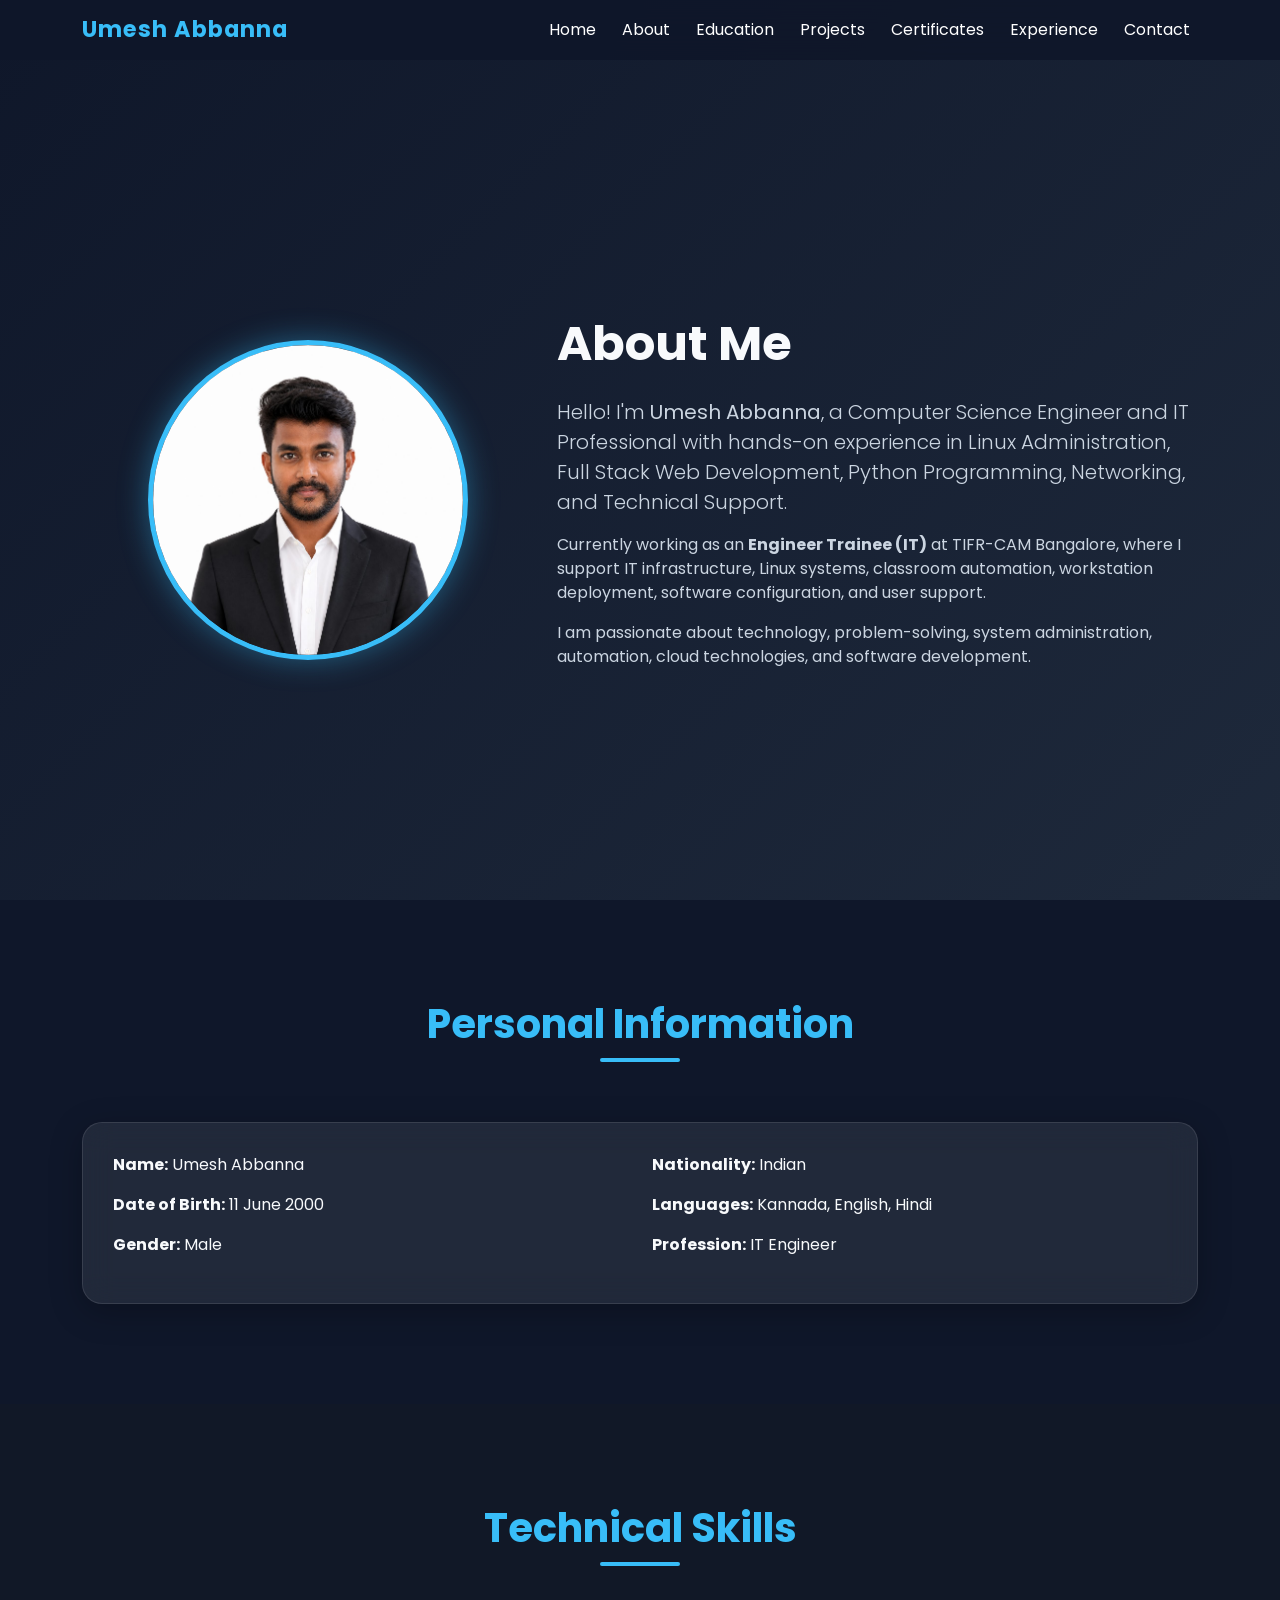
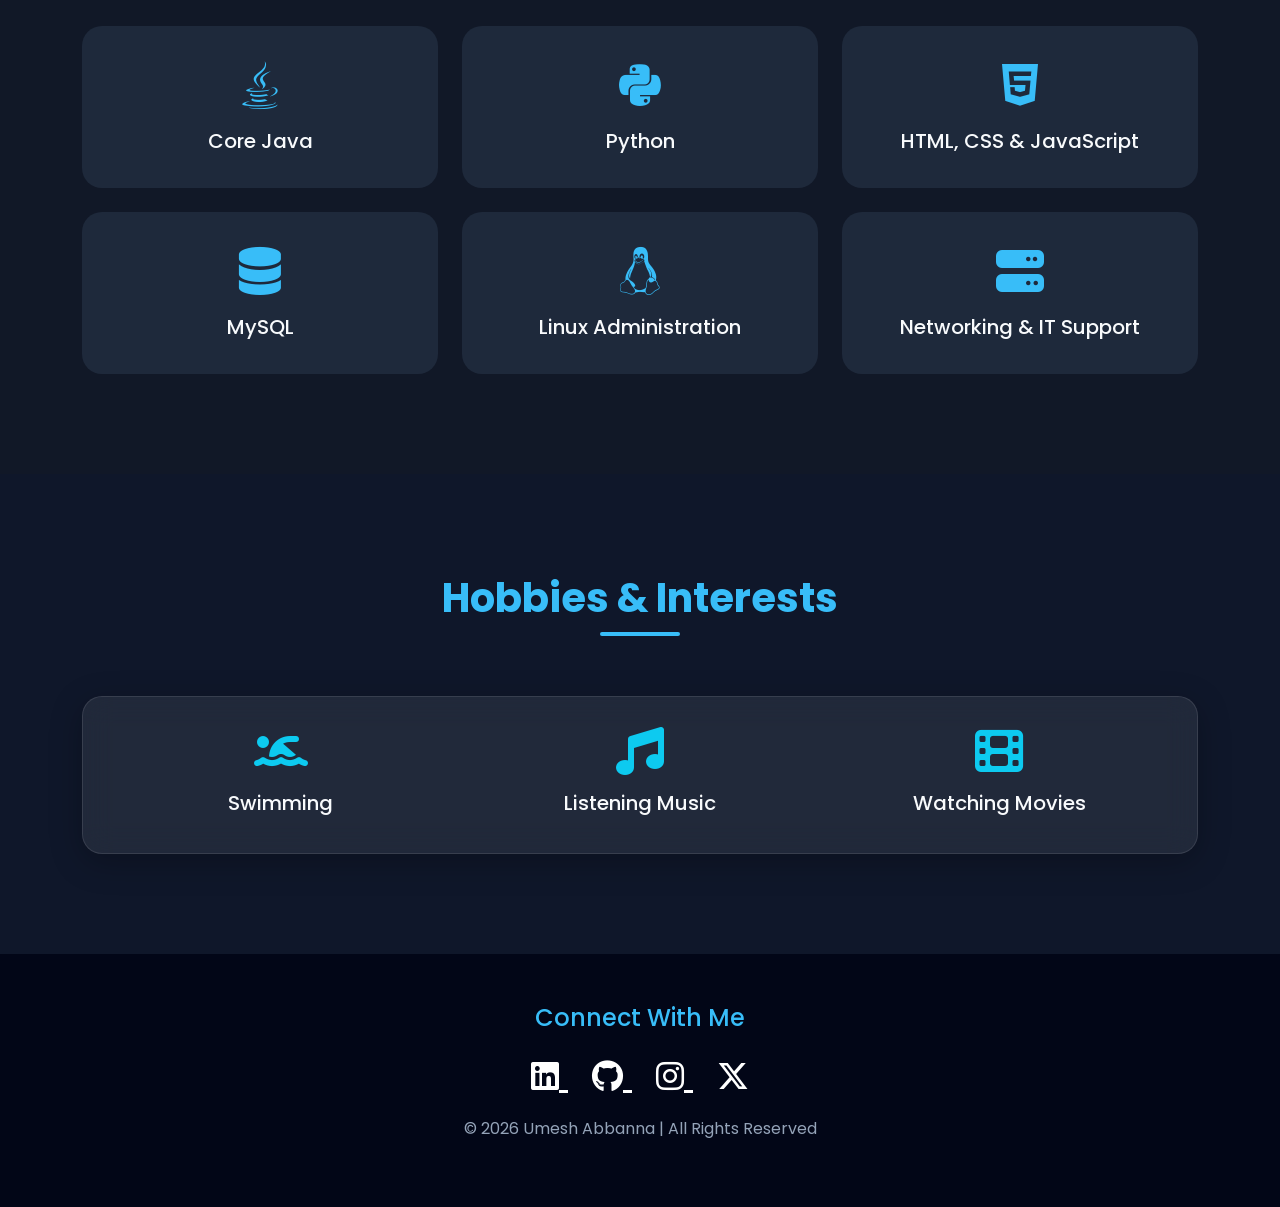
==== about.html @ c058a25c "Add files via upload" ====
<!DOCTYPE html>
<html lang="en">

<head>
    <meta charset="UTF-8">
    <meta name="viewport" content="width=device-width, initial-scale=1.0">
    <title>About Me | Umesh Abbanna</title>

    <!-- Bootstrap -->
    <link href="https://cdn.jsdelivr.net/npm/bootstrap@5.3.3/dist/css/bootstrap.min.css" rel="stylesheet">

    <!-- Font Awesome -->
    <link rel="stylesheet"
        href="https://cdnjs.cloudflare.com/ajax/libs/font-awesome/6.6.0/css/all.min.css">

    <!-- AOS -->
    <link href="https://unpkg.com/aos@2.3.4/dist/aos.css" rel="stylesheet">

    <!-- Main CSS -->
    <link rel="stylesheet" href="index.css">
</head>

<body>

    <!-- Navbar -->
    <nav class="navbar navbar-expand-lg navbar-dark fixed-top custom-navbar">

        <div class="container">

            <a class="navbar-brand fw-bold" href="index.html">
                Umesh Abbanna
            </a>

            <button class="navbar-toggler"
                type="button"
                data-bs-toggle="collapse"
                data-bs-target="#navbarNav">

                <span class="navbar-toggler-icon"></span>

            </button>

            <div class="collapse navbar-collapse" id="navbarNav">

                <ul class="navbar-nav ms-auto">

                    <li class="nav-item">
                        <a class="nav-link" href="index.html">Home</a>
                    </li>

                    <li class="nav-item">
                        <a class="nav-link active" href="about.html">About</a>
                    </li>

                    <li class="nav-item">
                        <a class="nav-link" href="education.html">Education</a>
                    </li>

                    <li class="nav-item">
                        <a class="nav-link" href="project.html">Projects</a>
                    </li>

                    <li class="nav-item">
                        <a class="nav-link" href="certificate.html">Certificates</a>
                    </li>

                    <li class="nav-item">
                        <a class="nav-link" href="experience.html">Experience</a>
                    </li>

                    <li class="nav-item">
                        <a class="nav-link" href="contact.html">Contact</a>
                    </li>

                </ul>

            </div>

        </div>

    </nav>

    <!-- Hero Section -->
    <section class="hero-section">

        <div class="container">

            <div class="row align-items-center">

                <div class="col-lg-5 text-center"
                    data-aos="fade-right">

                    <img src="Umesh photo.jpeg"
                        alt="Umesh Abbanna"
                        class="profile-image">

                </div>

                <div class="col-lg-7"
                    data-aos="fade-left">

                    <h1 class="display-5 fw-bold">
                        About Me
                    </h1>

                    <p class="lead mt-4">

                        Hello! I'm <strong>Umesh Abbanna</strong>,
                        a Computer Science Engineer and IT Professional
                        with hands-on experience in Linux Administration,
                        Full Stack Web Development, Python Programming,
                        Networking, and Technical Support.

                    </p>

                    <p>

                        Currently working as an
                        <strong>Engineer Trainee (IT)</strong>
                        at TIFR-CAM Bangalore, where I support
                        IT infrastructure, Linux systems,
                        classroom automation, workstation deployment,
                        software configuration, and user support.

                    </p>

                    <p>

                        I am passionate about technology,
                        problem-solving, system administration,
                        automation, cloud technologies,
                        and software development.

                    </p>

                </div>

            </div>

        </div>

    </section>

    <!-- Personal Information -->
    <section class="section-padding">

        <div class="container">

            <div class="section-title">
                <h2>Personal Information</h2>
            </div>

            <div class="glass-card"
                data-aos="zoom-in">

                <div class="row">

                    <div class="col-md-6">

                        <p><strong>Name:</strong> Umesh Abbanna</p>

                        <p><strong>Date of Birth:</strong> 11 June 2000</p>

                        <p><strong>Gender:</strong> Male</p>

                    </div>

                    <div class="col-md-6">

                        <p><strong>Nationality:</strong> Indian</p>

                        <p><strong>Languages:</strong> Kannada, English, Hindi</p>

                        <p><strong>Profession:</strong> IT Engineer</p>

                    </div>

                </div>

            </div>

        </div>

    </section>

    <!-- Skills -->
    <section class="section-padding bg-dark-section">

        <div class="container">

            <div class="section-title">
                <h2>Technical Skills</h2>
            </div>

            <div class="row g-4">

                <div class="col-md-4">
                    <div class="skill-card">
                        <i class="fab fa-java"></i>
                        <h5>Core Java</h5>
                    </div>
                </div>

                <div class="col-md-4">
                    <div class="skill-card">
                        <i class="fab fa-python"></i>
                        <h5>Python</h5>
                    </div>
                </div>

                <div class="col-md-4">
                    <div class="skill-card">
                        <i class="fab fa-html5"></i>
                        <h5>HTML, CSS & JavaScript</h5>
                    </div>
                </div>

                <div class="col-md-4">
                    <div class="skill-card">
                        <i class="fas fa-database"></i>
                        <h5>MySQL</h5>
                    </div>
                </div>

                <div class="col-md-4">
                    <div class="skill-card">
                        <i class="fab fa-linux"></i>
                        <h5>Linux Administration</h5>
                    </div>
                </div>

                <div class="col-md-4">
                    <div class="skill-card">
                        <i class="fas fa-server"></i>
                        <h5>Networking & IT Support</h5>
                    </div>
                </div>

            </div>

        </div>

    </section>

    <!-- Hobbies -->
    <section class="section-padding">

        <div class="container">

            <div class="section-title">
                <h2>Hobbies & Interests</h2>
            </div>

            <div class="glass-card"
                data-aos="fade-up">

                <div class="row text-center">

                    <div class="col-md-4">

                        <i class="fas fa-swimmer fa-3x text-info mb-3"></i>

                        <h5>Swimming</h5>

                    </div>

                    <div class="col-md-4">

                        <i class="fas fa-music fa-3x text-info mb-3"></i>

                        <h5>Listening Music</h5>

                    </div>

                    <div class="col-md-4">

                        <i class="fas fa-film fa-3x text-info mb-3"></i>

                        <h5>Watching Movies</h5>

                    </div>

                </div>

            </div>

        </div>

    </section>

    <!-- Footer -->
    <footer>

        <div class="container text-center">

            <h4>Connect With Me</h4>

            <div class="social-icons">

                <a href="https://www.linkedin.com/in/umesh-abbanna-14b383225">
                    <i class="fab fa-linkedin"></i>
                </a>

                <a href="https://github.com/Umesh-kalal">
                    <i class="fab fa-github"></i>
                </a>

                <a href="https://instagram.com/umesh_kalal_">
                    <i class="fab fa-instagram"></i>
                </a>

                <a href="https://twitter.com/UmeshKa63123304">
                    <i class="fab fa-x-twitter"></i>
                </a>

            </div>

            <p class="mt-3">
                © 2026 Umesh Abbanna | All Rights Reserved
            </p>

        </div>

    </footer>

    <!-- Bootstrap -->
    <script src="https://cdn.jsdelivr.net/npm/bootstrap@5.3.3/dist/js/bootstrap.bundle.min.js"></script>

    <!-- AOS -->
    <script src="https://unpkg.com/aos@2.3.4/dist/aos.js"></script>

    <!-- JS -->
    <script src="index.js"></script>

</body>

</html>
---- index.css ----
/* ==================================
   GOOGLE FONTS
================================== */
@import url('https://fonts.googleapis.com/css2?family=Poppins:wght@300;400;500;600;700;800&display=swap');

/* ==================================
   GLOBAL STYLES
================================== */
*{
    margin:0;
    padding:0;
    box-sizing:border-box;
    scroll-behavior:smooth;
}

body{
    font-family:'Poppins',sans-serif;
    background:#0f172a;
    color:#f8fafc;
    overflow-x:hidden;
}

/* ==================================
   SCROLLBAR
================================== */
::-webkit-scrollbar{
    width:8px;
}

::-webkit-scrollbar-track{
    background:#0f172a;
}

::-webkit-scrollbar-thumb{
    background:#38bdf8;
    border-radius:20px;
}

/* ==================================
   NAVBAR
================================== */
.custom-navbar{
    background:rgba(15,23,42,0.95);
    backdrop-filter:blur(15px);
    box-shadow:0 2px 20px rgba(0,0,0,.4);
    transition:0.3s ease;
}

.navbar-brand{
    color:#38bdf8 !important;
    font-size:1.4rem;
    letter-spacing:1px;
}

.nav-link{
    color:white !important;
    margin-left:10px;
    transition:0.3s;
    position:relative;
}

.nav-link:hover{
    color:#38bdf8 !important;
}

.nav-link::after{
    content:'';
    position:absolute;
    width:0%;
    height:2px;
    left:0;
    bottom:0;
    background:#38bdf8;
    transition:.4s;
}

.nav-link:hover::after{
    width:100%;
}

/* ==================================
   HERO SECTION
================================== */
.hero-section{
    min-height:100vh;
    display:flex;
    align-items:center;
    background:
    linear-gradient(
        135deg,
        #0f172a 0%,
        #1e293b 100%
    );
    padding-top:100px;
}

.hero-section h1{
    font-weight:800;
}

.hero-section p{
    color:#cbd5e1;
}

/* ==================================
   PROFILE IMAGE
================================== */
.profile-image{
    width:320px;
    height:320px;
    object-fit:cover;
    border-radius:50%;
    border:5px solid #38bdf8;
    box-shadow:
    0 0 30px rgba(56,189,248,.4);

    animation:float 4s ease-in-out infinite;
}

@keyframes float{

    0%{
        transform:translateY(0px);
    }

    50%{
        transform:translateY(-15px);
    }

    100%{
        transform:translateY(0px);
    }
}

/* ==================================
   TYPING TEXT
================================== */
.typing-container{
    color:#38bdf8;
    font-weight:600;
    min-height:50px;
}

/* ==================================
   SECTION
================================== */
.section-padding{
    padding:100px 0;
}

.section-title{
    text-align:center;
    margin-bottom:60px;
}

.section-title h2{
    font-size:2.5rem;
    font-weight:700;
    color:#38bdf8;
    position:relative;
}

.section-title h2::after{
    content:'';
    width:80px;
    height:4px;
    background:#38bdf8;
    display:block;
    margin:10px auto;
    border-radius:10px;
}

/* ==================================
   GLASSMORPHISM CARD
================================== */
.glass-card{
    background:
    rgba(255,255,255,0.08);

    backdrop-filter:blur(15px);

    border:
    1px solid rgba(255,255,255,0.1);

    border-radius:20px;

    padding:30px;

    box-shadow:
    0 8px 32px rgba(0,0,0,.25);

    transition:.4s ease;
}

.glass-card:hover{
    transform:translateY(-10px);
}

/* ==================================
   SKILL CARDS
================================== */
.skill-card{

    background:#1e293b;

    border-radius:20px;

    text-align:center;

    padding:35px;

    transition:.4s;

    height:100%;
}

.skill-card:hover{
    transform:translateY(-10px);
    box-shadow:
    0 0 25px rgba(56,189,248,.25);
}

.skill-card i{
    font-size:3rem;
    color:#38bdf8;
    margin-bottom:20px;
}

.skill-card h5{
    margin:0;
}

/* ==================================
   PROJECT CARDS
================================== */
.project-card{

    background:#1e293b;

    padding:35px;

    border-radius:20px;

    text-align:center;

    transition:.4s;

    height:100%;
}

.project-card:hover{
    transform:translateY(-10px);
    box-shadow:
    0 0 25px rgba(56,189,248,.25);
}

.project-card i{
    font-size:3rem;
    color:#38bdf8;
    margin-bottom:20px;
}

.project-card h5{
    margin-bottom:15px;
}

/* ==================================
   BUTTONS
================================== */
.btn-info{

    background:#38bdf8;
    border:none;
    color:#0f172a;
    font-weight:600;
    transition:.4s;
}

.btn-info:hover{
    background:#0ea5e9;
    transform:translateY(-3px);
}

.btn-outline-light:hover{
    transform:translateY(-3px);
}

/* ==================================
   DARK SECTION
================================== */
.bg-dark-section{
    background:#111827;
}

/* ==================================
   STATS SECTION
================================== */
.stats-section{
    background:
    linear-gradient(
        135deg,
        #111827,
        #1e293b
    );
}

.counter{
    color:#38bdf8;
    font-size:3rem;
    font-weight:700;
}

.stats-section p{
    font-size:1.1rem;
    color:#cbd5e1;
}

/* ==================================
   FOOTER
================================== */
footer{

    background:#020617;

    padding:50px 0;

    text-align:center;
}

footer h4{
    color:#38bdf8;
    margin-bottom:20px;
}

.social-icons a{

    color:white;

    margin:0 12px;

    font-size:2rem;

    transition:.4s;
}

.social-icons a:hover{

    color:#38bdf8;

    transform:translateY(-5px);
}

footer p{
    color:#94a3b8;
}

/* ==================================
   ANIMATIONS
================================== */
.fade-up{
    animation:fadeUp 1s ease forwards;
}

@keyframes fadeUp{

    from{
        opacity:0;
        transform:translateY(50px);
    }

    to{
        opacity:1;
        transform:translateY(0);
    }
}

/* ==================================
   RESPONSIVE
================================== */
@media(max-width:992px){

    .hero-section{
        text-align:center;
    }

    .profile-image{
        margin-top:40px;
        width:260px;
        height:260px;
    }
}

@media(max-width:768px){

    .section-padding{
        padding:70px 0;
    }

    .section-title h2{
        font-size:2rem;
    }

    .hero-section h1{
        font-size:2.4rem;
    }

    .profile-image{
        width:220px;
        height:220px;
    }

    .counter{
        font-size:2.3rem;
        margin-top:20px;
    }

    .skill-card,
    .project-card{
        padding:25px;
    }
}

@media(max-width:576px){

    .hero-section{
        padding-top:120px;
    }

    .hero-section h1{
        font-size:2rem;
    }

    .typing-container{
        font-size:1.2rem;
    }

    .profile-image{
        width:180px;
        height:180px;
    }
}
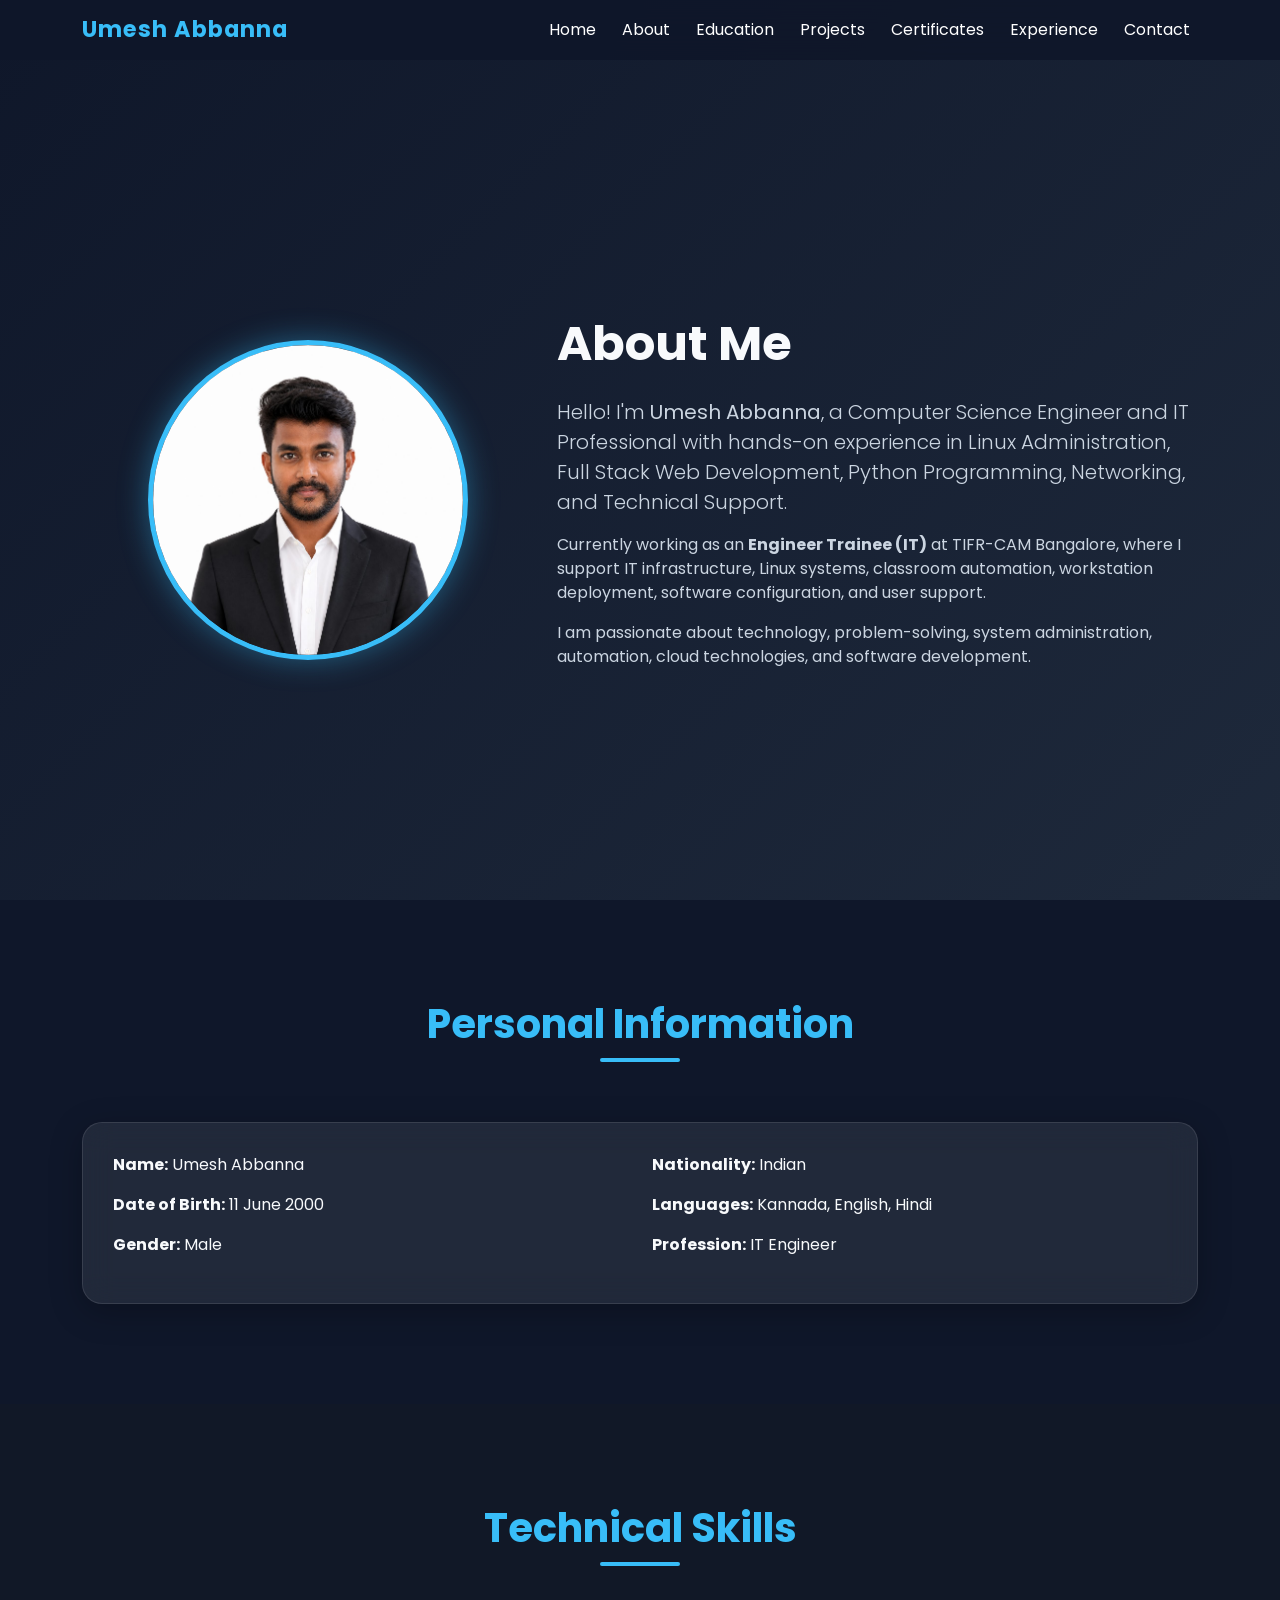
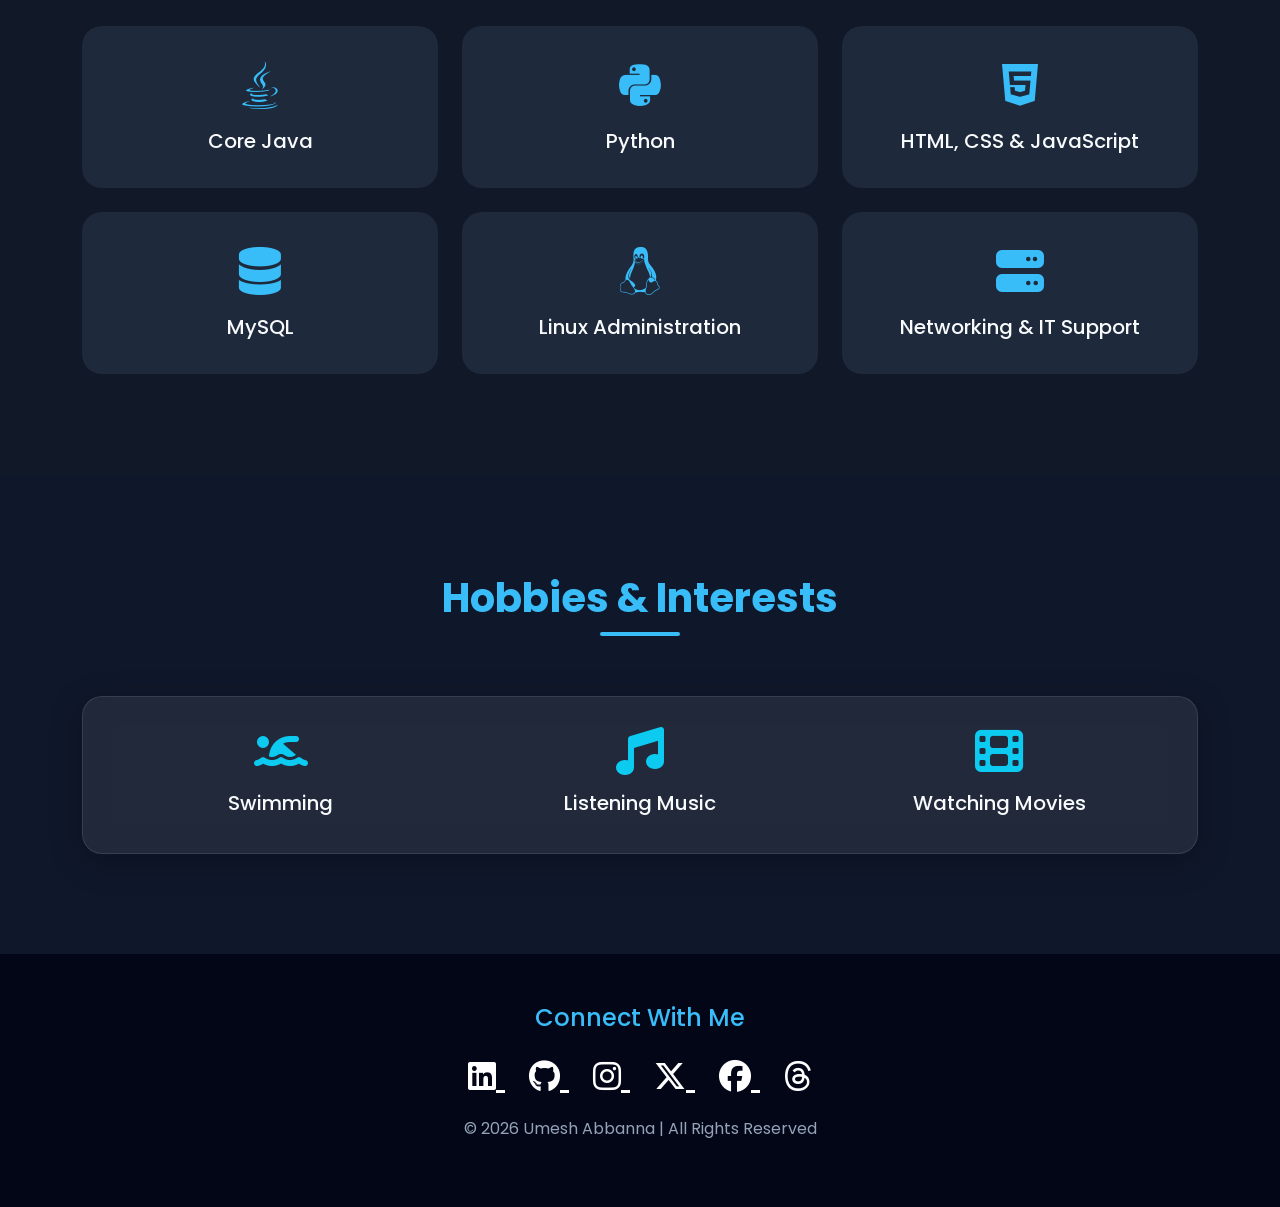
==== commit 93ccf9ed: "Add files via upload" ====
--- a/about.html
+++ b/about.html
@@ -90,7 +90,7 @@
                 <div class="col-lg-5 text-center"
                     data-aos="fade-right">
 
-                    <img src="Umesh photo.jpeg"
+                    <img src="Certificates/Umesh photo.jpeg"
                         alt="Umesh Abbanna"
                         class="profile-image">
 
@@ -297,20 +297,28 @@
 
             <div class="social-icons">
 
-                <a href="https://www.linkedin.com/in/umesh-abbanna-14b383225">
+                <a href="https://www.linkedin.com/in/umesh-abbanna-14b383225" target="_blank">
                     <i class="fab fa-linkedin"></i>
                 </a>
 
-                <a href="https://github.com/Umesh-kalal">
+                <a href="https://github.com/Umesh-kalal" target="_blank">
                     <i class="fab fa-github"></i>
                 </a>
 
-                <a href="https://instagram.com/umesh_kalal_">
+                <a href="https://instagram.com/umesh_kalal_" target="_blank">
                     <i class="fab fa-instagram"></i>
                 </a>
 
-                <a href="https://twitter.com/UmeshKa63123304">
+                <a href="https://twitter.com/UmeshKa63123304" target="_blank">
                     <i class="fab fa-x-twitter"></i>
+                </a>
+
+                <a href="https://www.facebook.com/umesh.kalal.501" target="_blank">
+                    <i class="fab fa-facebook"></i>
+                </a>
+
+                <a href="https://www.threads.net/@umesh_kalal_" target="_blank">
+                    <i class="fab fa-threads"></i>
                 </a>
 
             </div>
